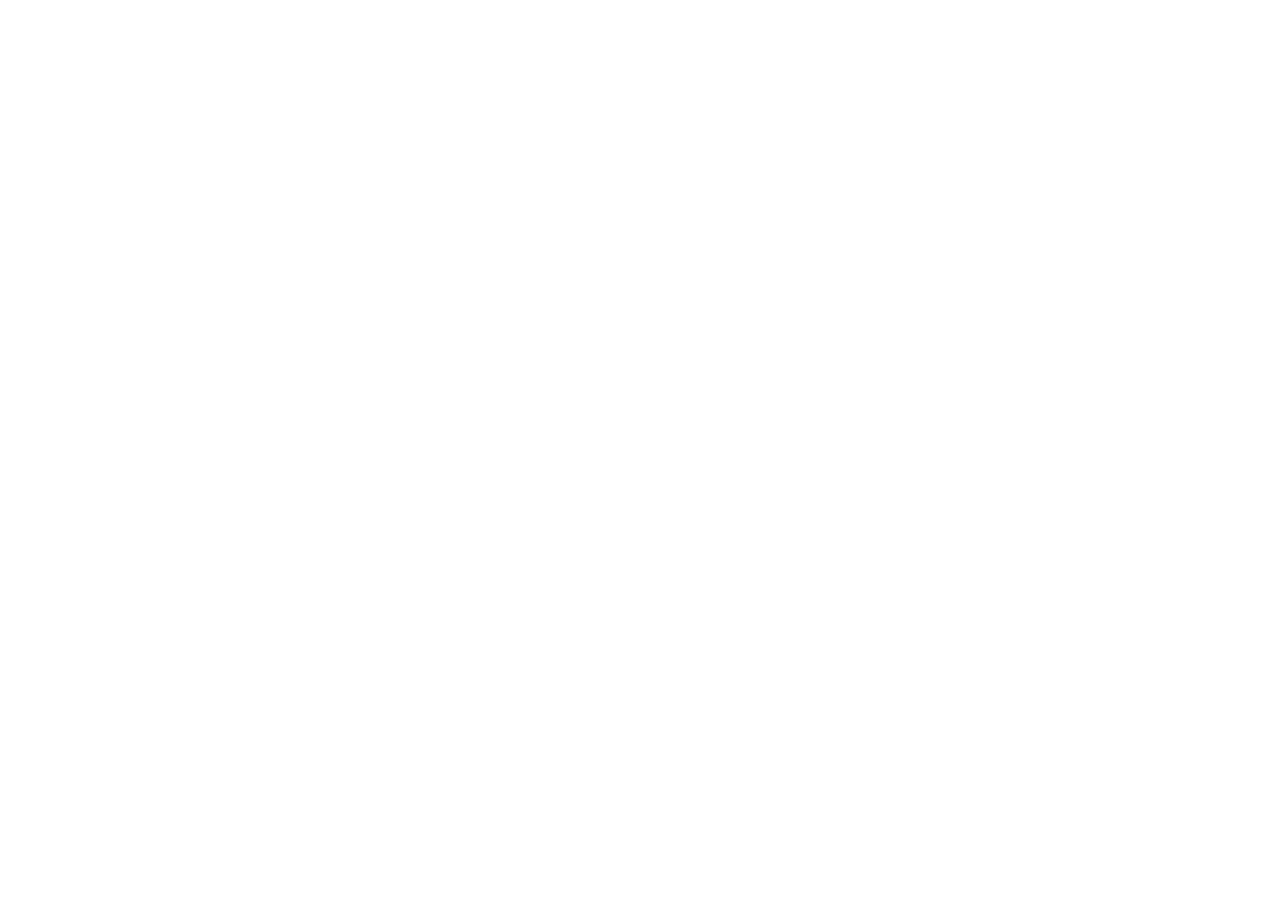
==== Master/central/index.html @ b9c7e8d3 "Second master updated repo dir" ====
<!DOCTYPE html>
<html lang="en">

<head>
    <meta charset="UTF-8">
    <meta name="viewport" content="width=device-width, initial-scale=1.0">
    <title>Document</title>
</head>

<body>

</body>

</html>
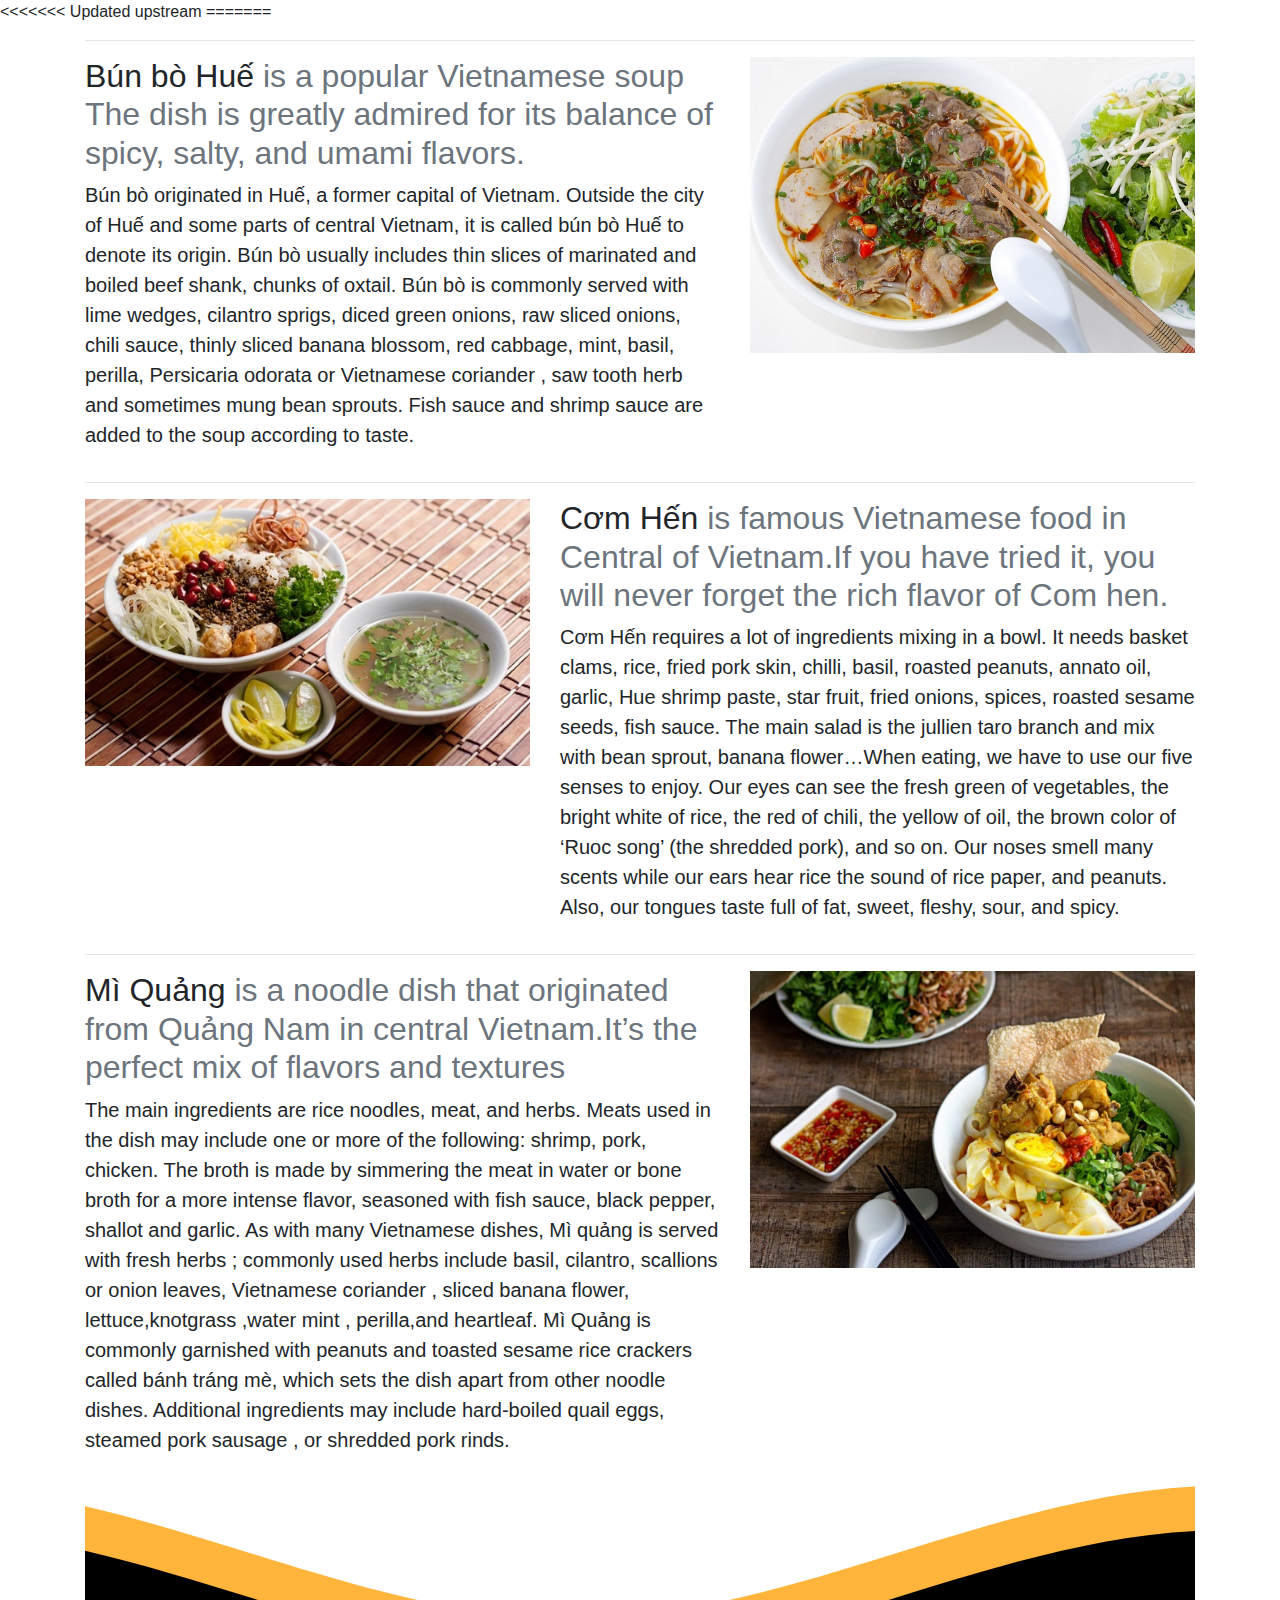
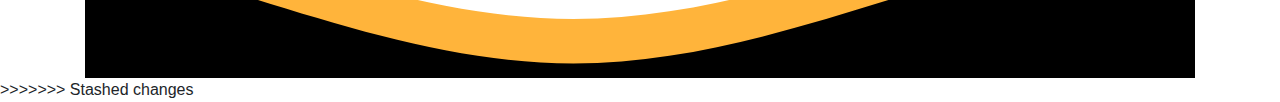
==== commit 1dca5051: "round 1" ====
--- a/Master/central/index.html
+++ b/Master/central/index.html
@@ -1,14 +1,155 @@
+<<<<<<< Updated upstream
+<!DOCTYPE html>
+<html lang="en">
+
+<head>
+    <meta charset="UTF-8">
+    <meta name="viewport" content="width=device-width, initial-scale=1.0">
+    <title>Document</title>
+</head>
+
+<body>
+
+</body>
+
+=======
 <!DOCTYPE html>
 <html lang="en">
 
 <head>
     <meta charset="UTF-8">
     <meta name="viewport" content="width=device-width, initial-scale=1.0">
-    <title>Document</title>
+    <title>Central</title>
+    <link rel="stylesheet" crossorigin="anonymous" href="https://use.fontawesome.com/releases/v5.6.3/css/all.css"
+        integrity="sha384-UHRtZLI+pbxtHCWp1t77Bi1L4ZtiqrqD80Kn4Z8NTSRyMA2Fd33n5dQ8lWUE00s/" />
+    <link rel="stylesheet" crossorigin="anonymous"
+        href="https://stackpath.bootstrapcdn.com/bootstrap/4.4.1/css/bootstrap.min.css"
+        integrity="sha384-Vkoo8x4CGsO3+Hhxv8T/Q5PaXtkKtu6ug5TOeNV6gBiFeWPGFN9MuhOf23Q9Ifjh" />
+    <link rel="stylesheet" href="css/style.css" />
 </head>
 
 <body>
+    <script src="script.js"></script>
 
+<!--container-->
+
+    <div class=container>
+        <hr class="featurette-divider">
+        <div class="row featurette shake">
+            <div class="col-md-7 ">
+                <h2 class="featurette-heading">Bún bò Huế <span class="text-muted">is a popular Vietnamese soup
+                        The dish is greatly admired for its balance of spicy, salty,
+                        and umami flavors.</span></h2>
+                <p class="lead">Bún bò originated in Huế, a former capital of Vietnam. Outside the city of Huế and some
+                    parts of central Vietnam, it is called bún bò Huế to denote its origin.
+                    Bún bò usually includes thin slices of marinated and boiled beef shank, chunks of oxtail. Bún bò is
+                    commonly served with lime wedges, cilantro sprigs, diced green onions, raw sliced onions, chili
+                    sauce, thinly sliced banana blossom, red cabbage, mint, basil, perilla, Persicaria odorata or
+                    Vietnamese coriander , saw tooth herb and sometimes mung bean sprouts. Fish sauce and shrimp sauce
+                    are added to the soup according to taste. </p>
+            </div>
+            <div class="col-md-5">
+                <img src="img/bun-bo2.png"
+                    class="bd-placeholder-img bd-placeholder-img-lg featurette-image img-fluid mx-auto" width="500"
+                    height="500" xmlns="http://www.w3.org/2000/svg" preserveAspectRatio="xMidYMid slice"
+                    focusable="false" role="img" aria-label="Placeholder: 500x500">
+                <rect width="100%" height="100%" fill="#eee" />
+                </img>
+            </div>
+        </div>
+        <hr class="featurette-divider">
+        <div class="row featurette shake">
+            <div class="col-md-7 order-md-2">
+                <h2 class="featurette-heading">Cơm Hến <span class="text-muted">is famous Vietnamese food in Central of
+                        Vietnam.If you have tried it, you will never forget the rich flavor of Com hen.</span></h2>
+                <p class="lead">Cơm Hến requires a lot of ingredients mixing in a bowl. It needs basket clams, rice,
+                    fried pork skin, chilli, basil, roasted peanuts, annato oil, garlic, Hue shrimp paste, star fruit,
+                    fried onions, spices, roasted sesame seeds, fish sauce. The main salad is the jullien taro branch
+                    and mix with bean sprout, banana flower…When eating, we have to use our five senses to enjoy. Our
+                    eyes can see the fresh green of vegetables, the bright white of rice, the red of chili, the yellow
+                    of oil, the brown color of ‘Ruoc song’ (the shredded pork), and so on. Our noses smell many scents
+                    while our ears hear rice the sound of rice paper, and peanuts. Also, our tongues taste full of fat,
+                    sweet, fleshy, sour, and spicy.
+                </p>
+            </div>
+            <div class="col-md-5 order-md-1">
+                <img src="img/com-hen2.jpg"
+                    class="bd-placeholder-img bd-placeholder-img-lg featurette-image img-fluid mx-auto" width="500"
+                    height="500" xmlns="http://www.w3.org/2000/svg" preserveAspectRatio="xMidYMid slice"
+                    focusable="false" role="img" aria-label="Placeholder: 500x500">
+                <rect width="100%" height="100%" fill="#eee" />
+                </img>
+            </div>
+        </div>
+        <hr class="featurette-divider">
+        <div class="row featurette shake">
+            <div class="col-md-7">
+                <h2 class="featurette-heading">Mì Quảng <span class="text-muted"> is a noodle dish that originated from
+                        Quảng Nam in central Vietnam.It’s the perfect mix of flavors and textures</span></h2>
+                <p class="lead">The main ingredients are rice noodles, meat, and herbs.
+
+                    Meats used in the dish may include one or more of the following: shrimp, pork,
+                    chicken. The broth is made by simmering the meat in water or
+                    bone broth for a more intense flavor, seasoned with fish sauce, black pepper, shallot and garlic.
+
+                    As with many Vietnamese dishes, Mì quảng is served with fresh herbs ; commonly used herbs include
+                    basil, cilantro, scallions or onion leaves, Vietnamese coriander , sliced banana flower,
+                    lettuce,knotgrass ,water
+                    mint , perilla,and heartleaf.
+                    Mì Quảng is commonly garnished with peanuts and toasted sesame rice crackers called bánh tráng mè,
+                    which sets the dish apart from other noodle dishes. Additional ingredients may include hard-boiled
+                    quail eggs, steamed pork sausage , or shredded pork rinds.
+                </p>
+            </div>
+            <div class="col-md-5">
+                <img src="img/mi-quang-2.jpg"
+                    class="bd-placeholder-img bd-placeholder-img-lg featurette-image img-fluid mx-auto" width="500"
+                    height="500" xmlns="http://www.w3.org/2000/svg" preserveAspectRatio="xMidYMid slice"
+                    focusable="false" role="img" aria-label="Placeholder: 500x500">
+                <rect width="100%" height="100%" fill="#eee" />
+                </img>
+            </div>
+        </div>
+        <div style="position: relative;">
+            <svg class="editorial" xmlns="http://www.w3.org/2000/svg" xmlns:xlink="http://www.w3.org/1999/xlink"
+                viewBox="0 24 150 28 " preserveAspectRatio="none">
+                <defs>
+                    <path id="gentle-wave" d="M-160 44c30 0 
+                 58-18 88-18s
+                 58 18 88 18 
+                 58-18 88-18 
+                 58 18 88 18
+                 v44h-352z" />
+                </defs>
+                <g class="parallax1">
+                    <use xlink:href="#gentle-wave" x="50" y="3" fill="#ffe26e" />
+                </g>
+                <g class="parallax2">
+                    <use xlink:href="#gentle-wave" x="50" y="0" fill="#ffb43b" />
+                </g>
+                <g class="parallax3">
+                    <use xlink:href="#gentle-wave" x="50" y="9" fill="#ff5252" />
+                </g>
+                <g class="parallax4">
+                    <use xlink:href="#gentle-wave" x="50" y="6" fill="#000000" />
+                </g>
+            </svg>
+        </div>
+    </div>
+
+
+
+
+    <script src="https://code.jquery.com/jquery-3.4.1.slim.min.js"
+        integrity="sha384-J6qa4849blE2+poT4WnyKhv5vZF5SrPo0iEjwBvKU7imGFAV0wwj1yYfoRSJoZ+n"
+        crossorigin="anonymous"></script>
+    <script src="https://cdn.jsdelivr.net/npm/popper.js@1.16.0/dist/umd/popper.min.js"
+        integrity="sha384-Q6E9RHvbIyZFJoft+2mJbHaEWldlvI9IOYy5n3zV9zzTtmI3UksdQRVvoxMfooAo"
+        crossorigin="anonymous"></script>
+    <script src="https://stackpath.bootstrapcdn.com/bootstrap/4.4.1/js/bootstrap.min.js"
+        integrity="sha384-wfSDF2E50Y2D1uUdj0O3uMBJnjuUD4Ih7YwaYd1iqfktj0Uod8GCExl3Og8ifwB6"
+        crossorigin="anonymous"></script>
 </body>
 
+>>>>>>> Stashed changes
 </html>--- a/Master/central/css/style.css
+++ b/Master/central/css/style.css
@@ -0,0 +1,102 @@
+/* =======VDuc======= */
+body{
+    background-image: url("https://png.pngtree.com/thumb_back/fw800/background/20190223/ourmid/pngtree-blue-sky-white-clouds-blue-fresh-background-skywhite-cloudsbluebackground-image-image_87289.jpg");
+    background-size: contain;
+  }
+
+/* amination*/
+
+  .shake {
+    transition: 1s ease;;
+  }
+
+  .shake:hover {
+    -webkit-transform: scale(1.3);
+    -ms-transform: scale(1.3);
+    transform: scale(1.05);
+    transition: 1s ease;
+}
+  
+  /* wave divider*/
+  
+  .editorial > .container{
+    display: block;
+    width: 100%;
+    height: 60px;
+    max-height: 60px;
+    margin-top: auto;
+    z-index: 5;
+    position: absolute;
+    left: 0px;
+    float: left;
+  }
+  
+  .parallax1>use {
+    animation: move-forever1 10s linear infinite;
+  }
+  
+  .parallax1>use:nth-child(1) {
+    animation-delay: -2s;
+  }
+  
+  .parallax2>use {
+    animation: move-forever2 8s linear infinite;
+  }
+  
+  .parallax2>use:nth-child(1) {
+    animation-delay: -2s;
+  }
+  
+  .parallax3>use {
+    animation: move-forever3 6s linear infinite;
+  }
+  
+  .parallax3>use:nth-child(1) {
+    animation-delay: -2s;
+  }
+  
+  .parallax4>use {
+    animation: move-forever4 4s linear infinite;
+  }
+  
+  .parallax4>use:nth-child(1) {
+    animation-delay: -2s;
+  }
+
+    
+  @keyframes move-forever1 {
+    0% {
+        transform: translate(85px, 0%);
+    }
+    100% {
+        transform: translate(-90px, 0%);
+    }
+  }
+  
+  @keyframes move-forever2 {
+    0% {
+        transform: translate(-90px, 0%);
+    }
+    100% {
+        transform: translate(85px, 0%);
+    }
+  }
+  
+  @keyframes move-forever3 {
+    0% {
+        transform: translate(85px, 0%);
+    }
+    100% {
+        transform: translate(-90px, 0%);
+    }
+  }
+  
+  @keyframes move-forever4 {
+    0% {
+        transform: translate(-90px, 0%);
+    }
+    100% {
+        transform: translate(85px, 0%);
+    }
+  }
+
